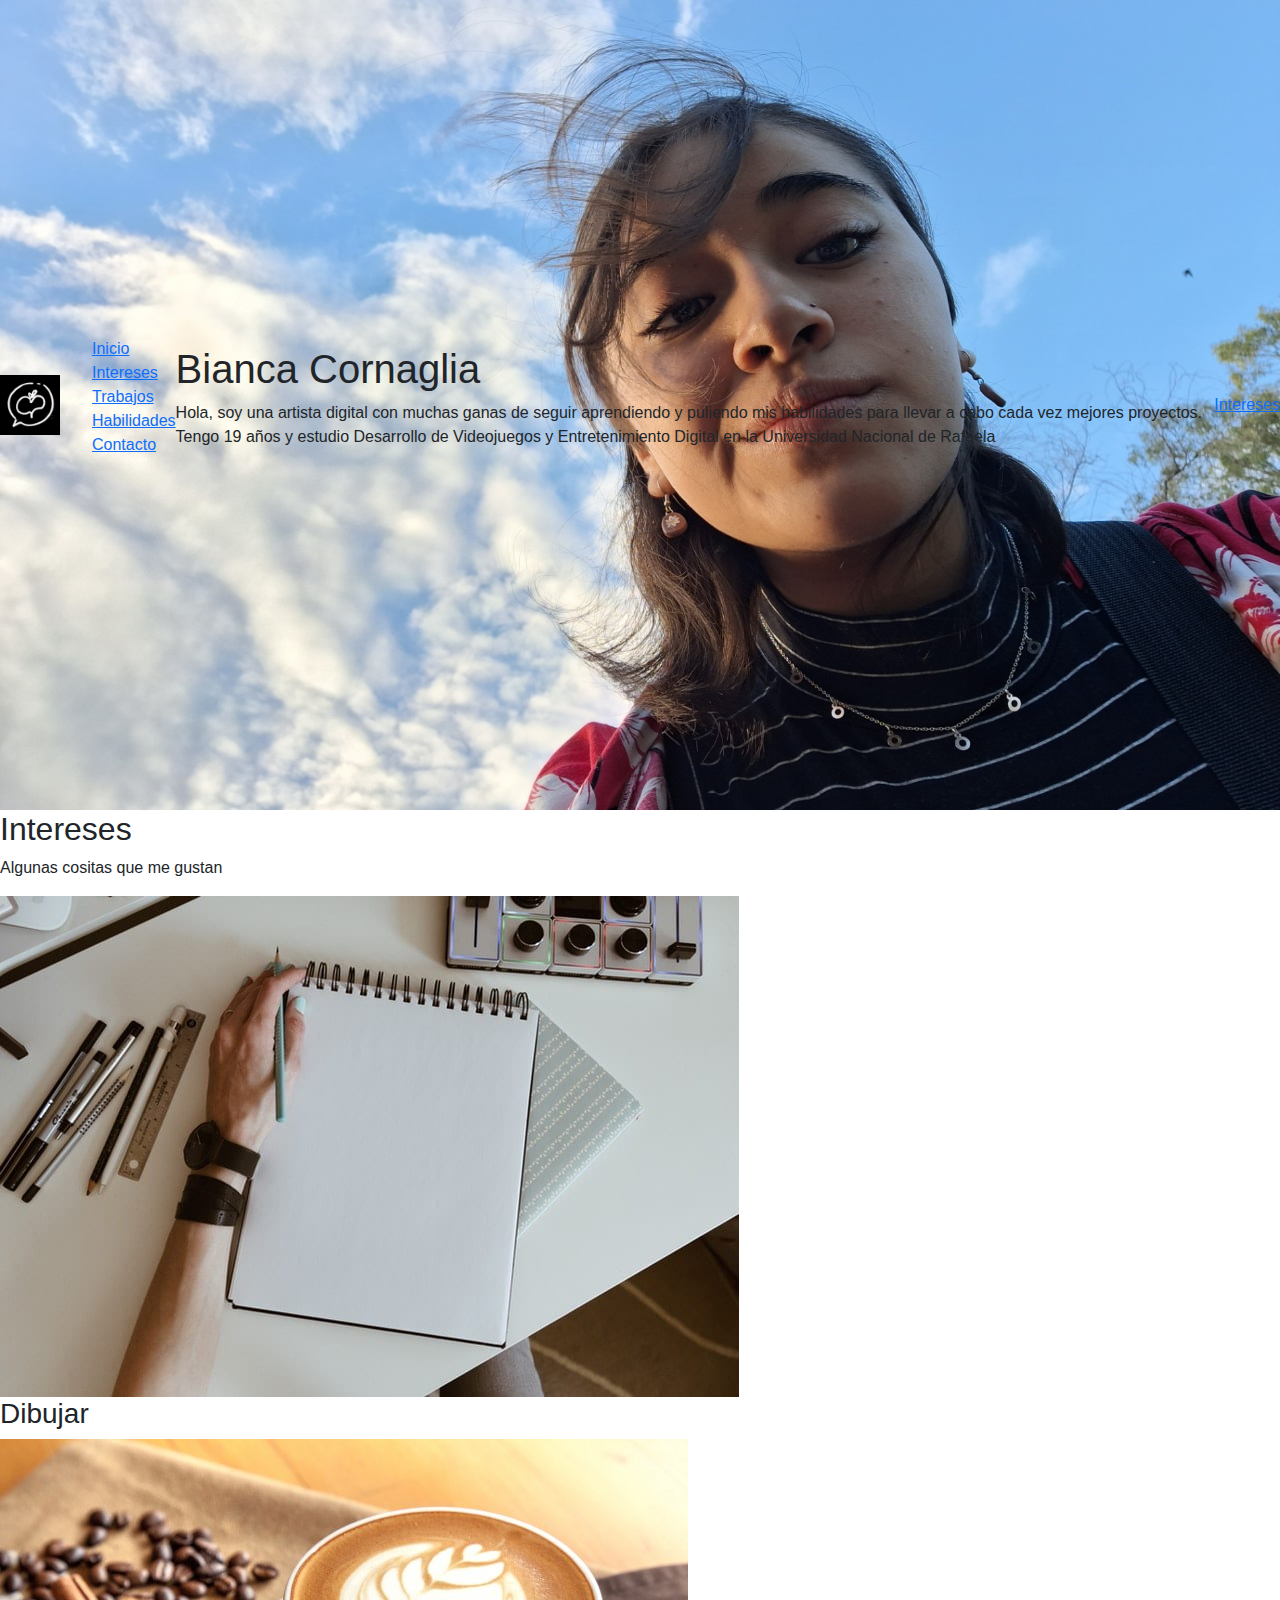
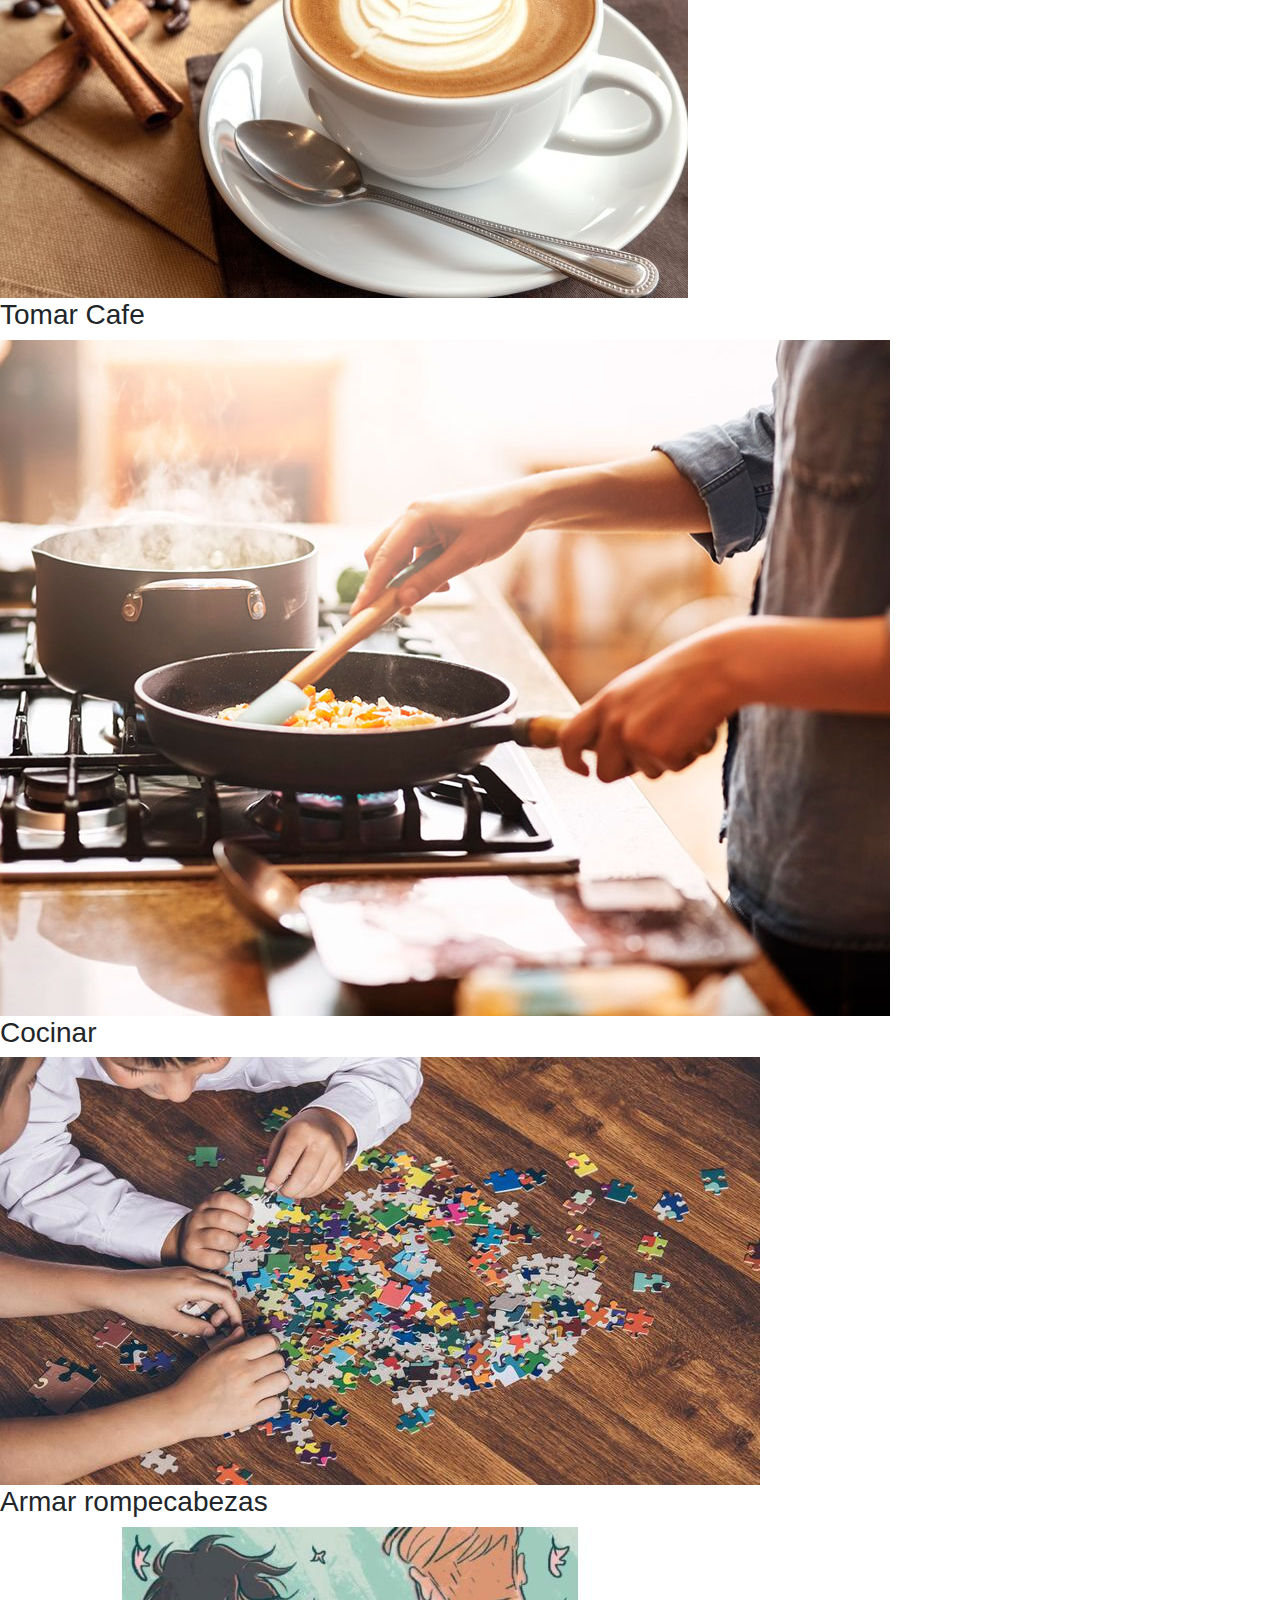
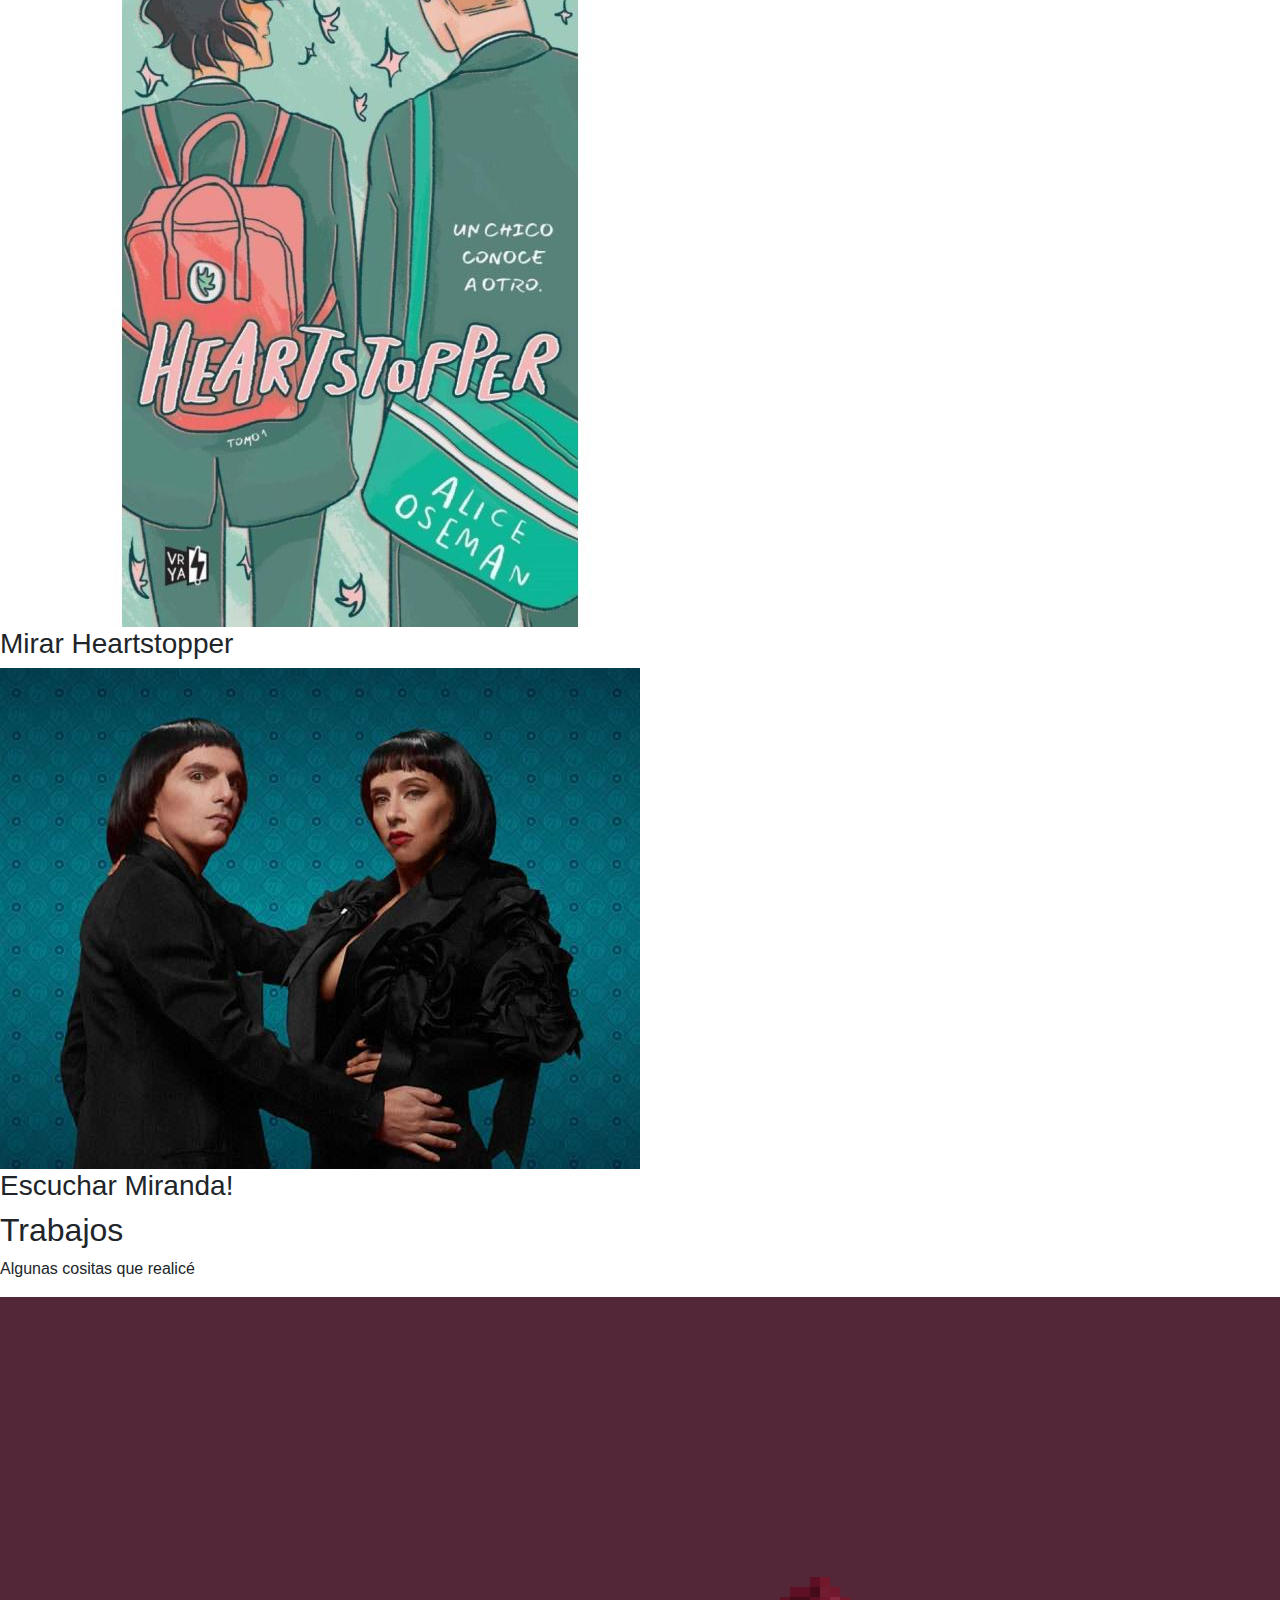
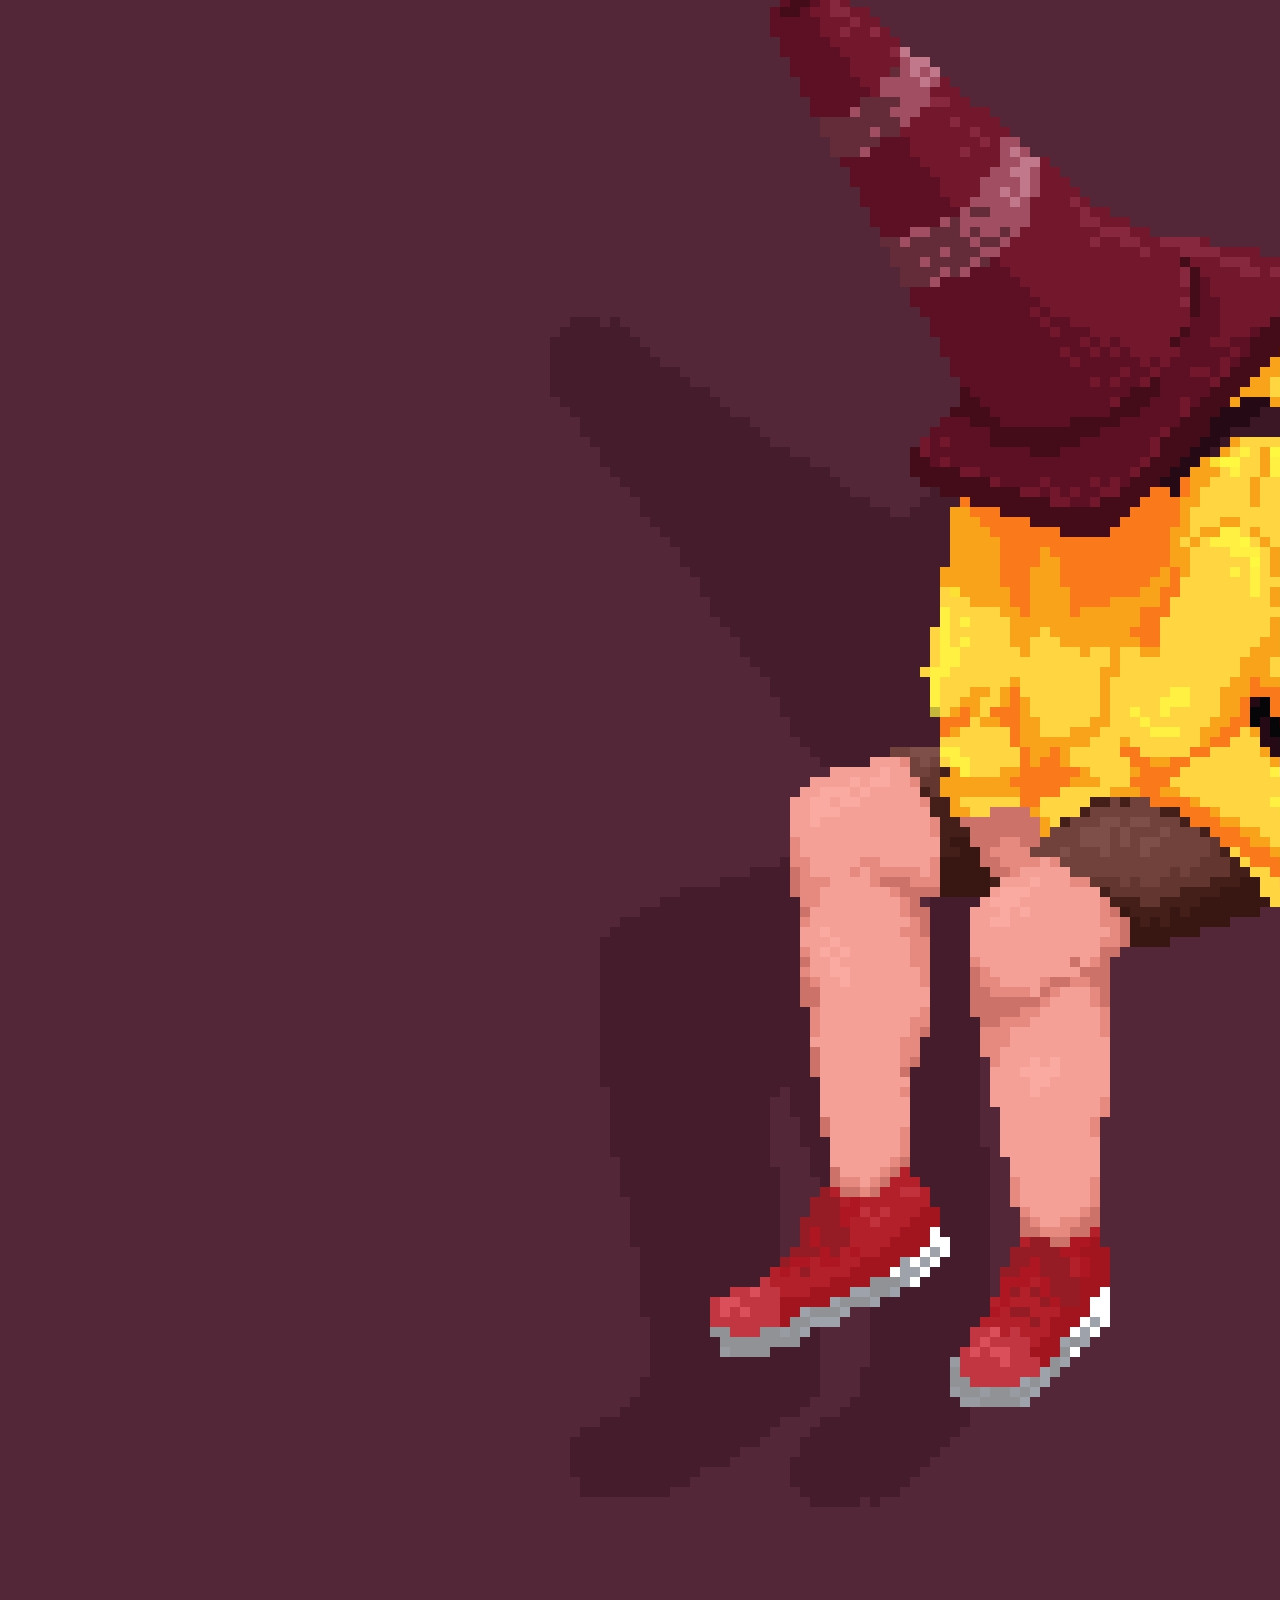
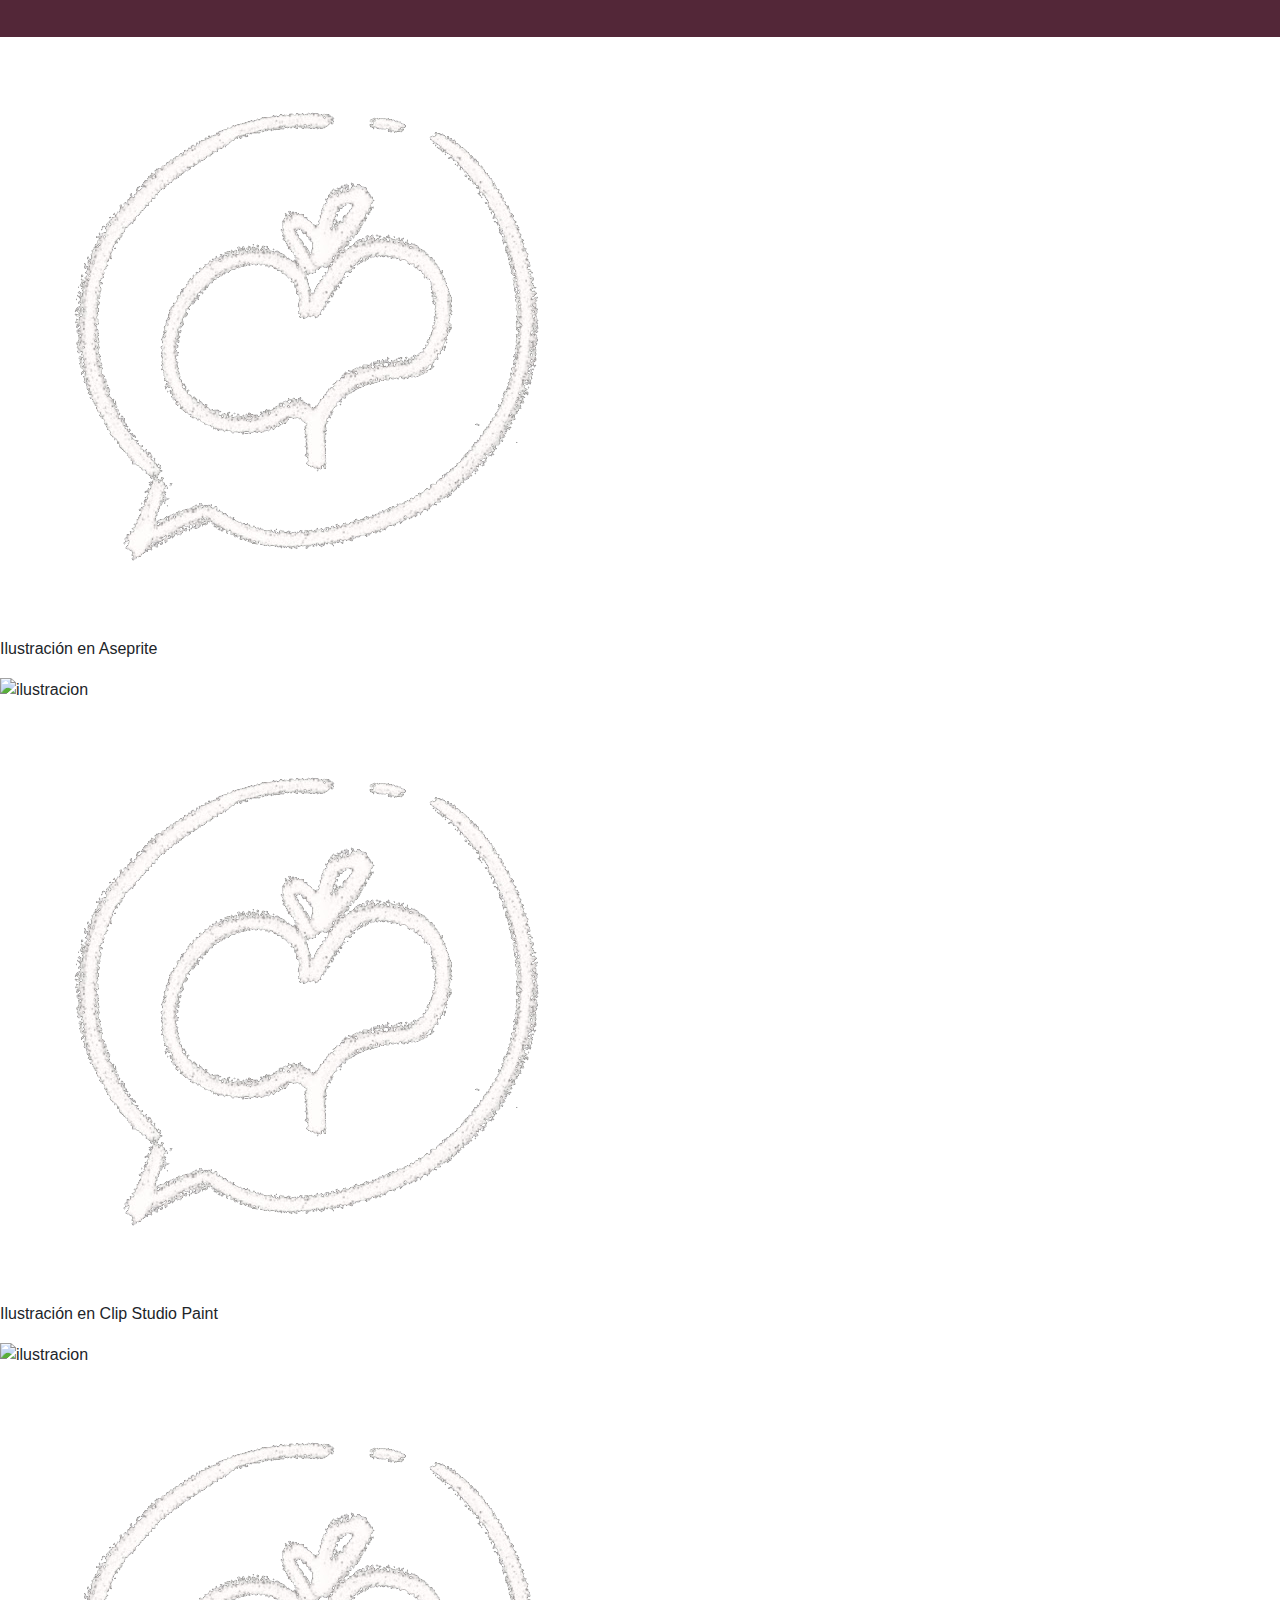
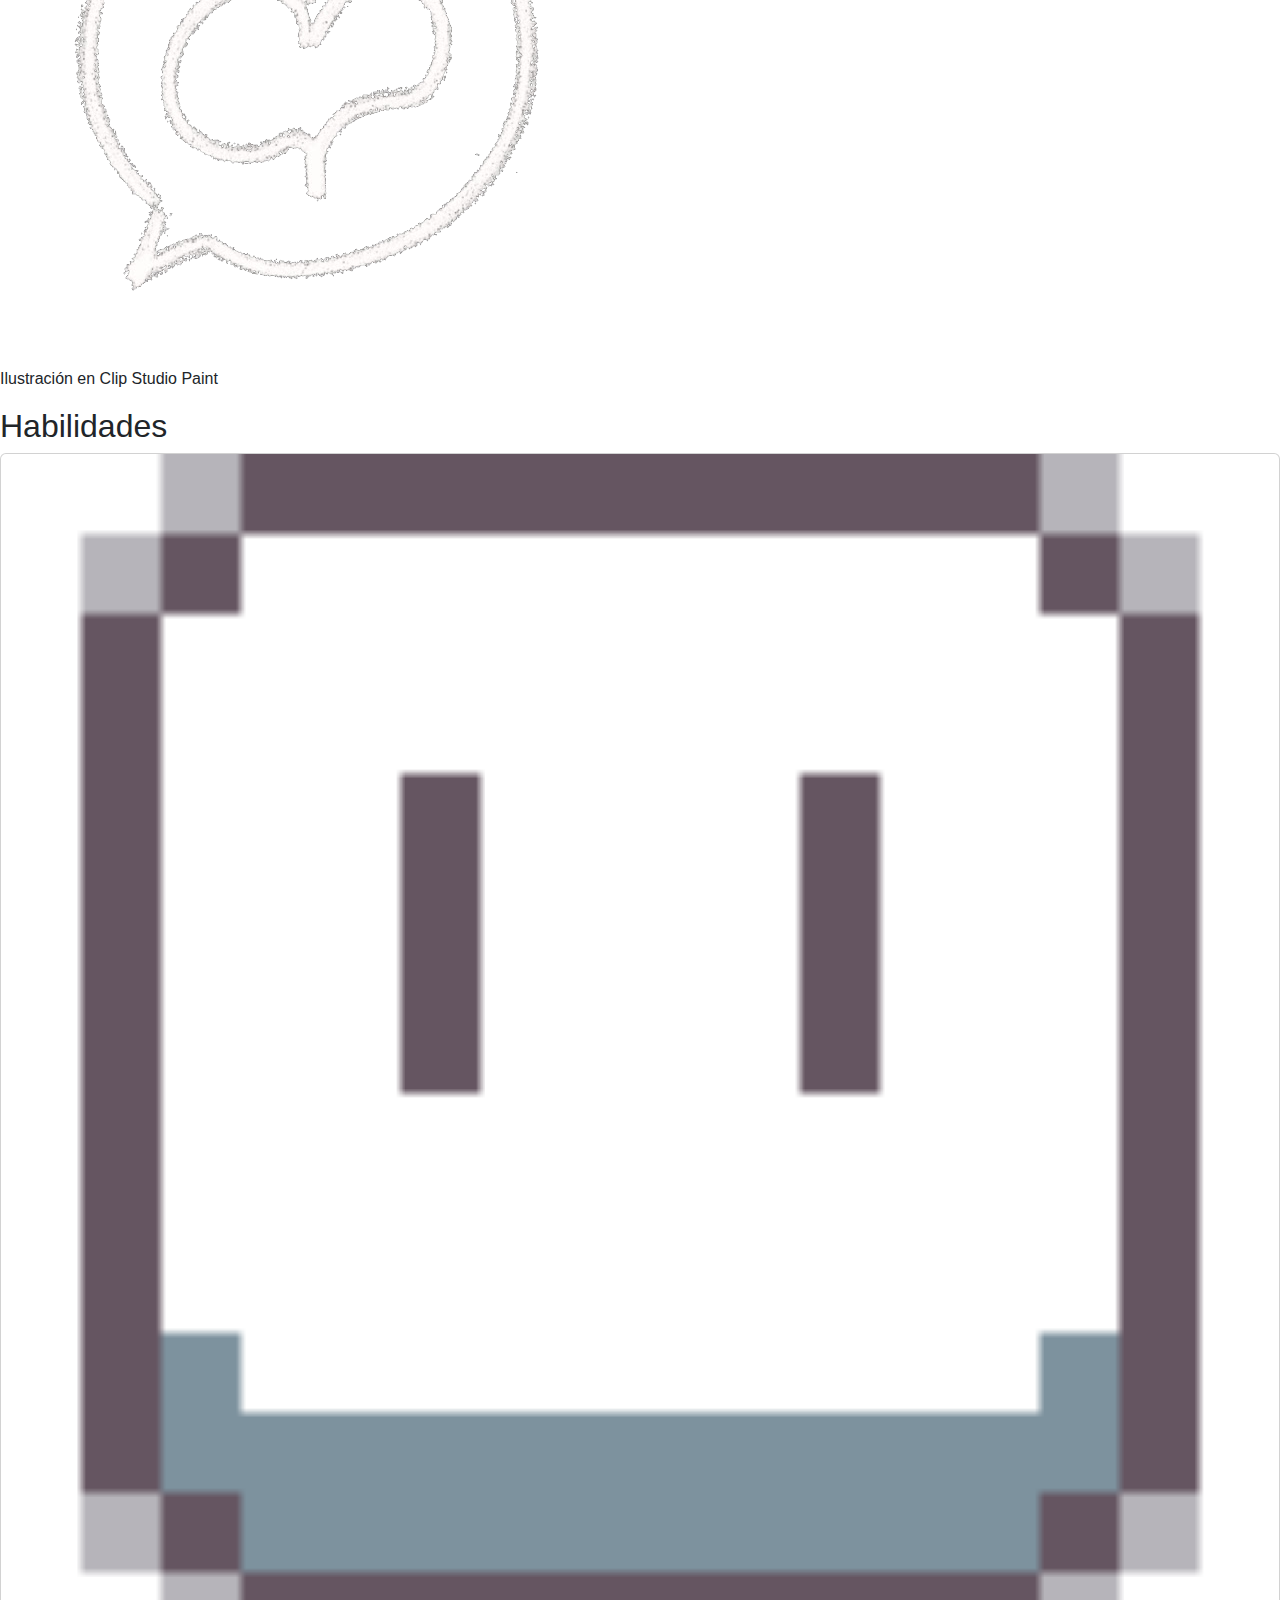
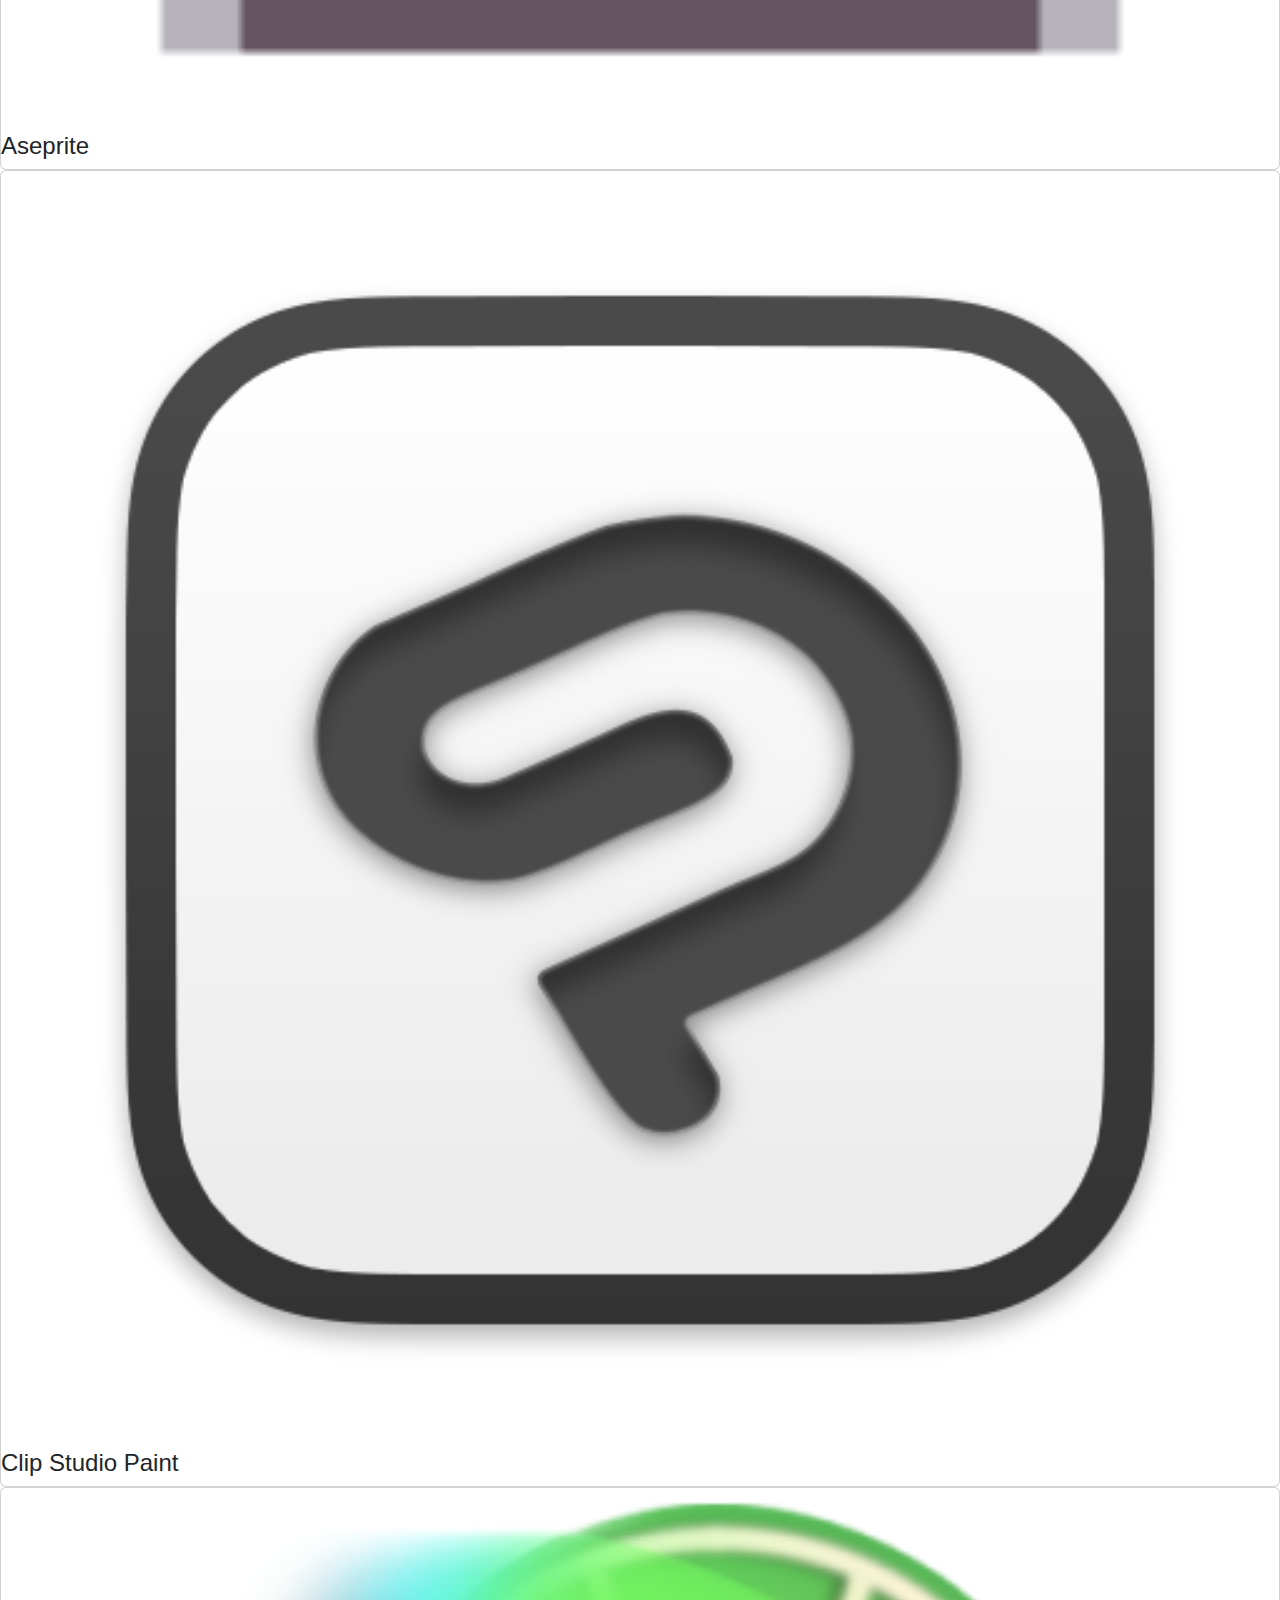
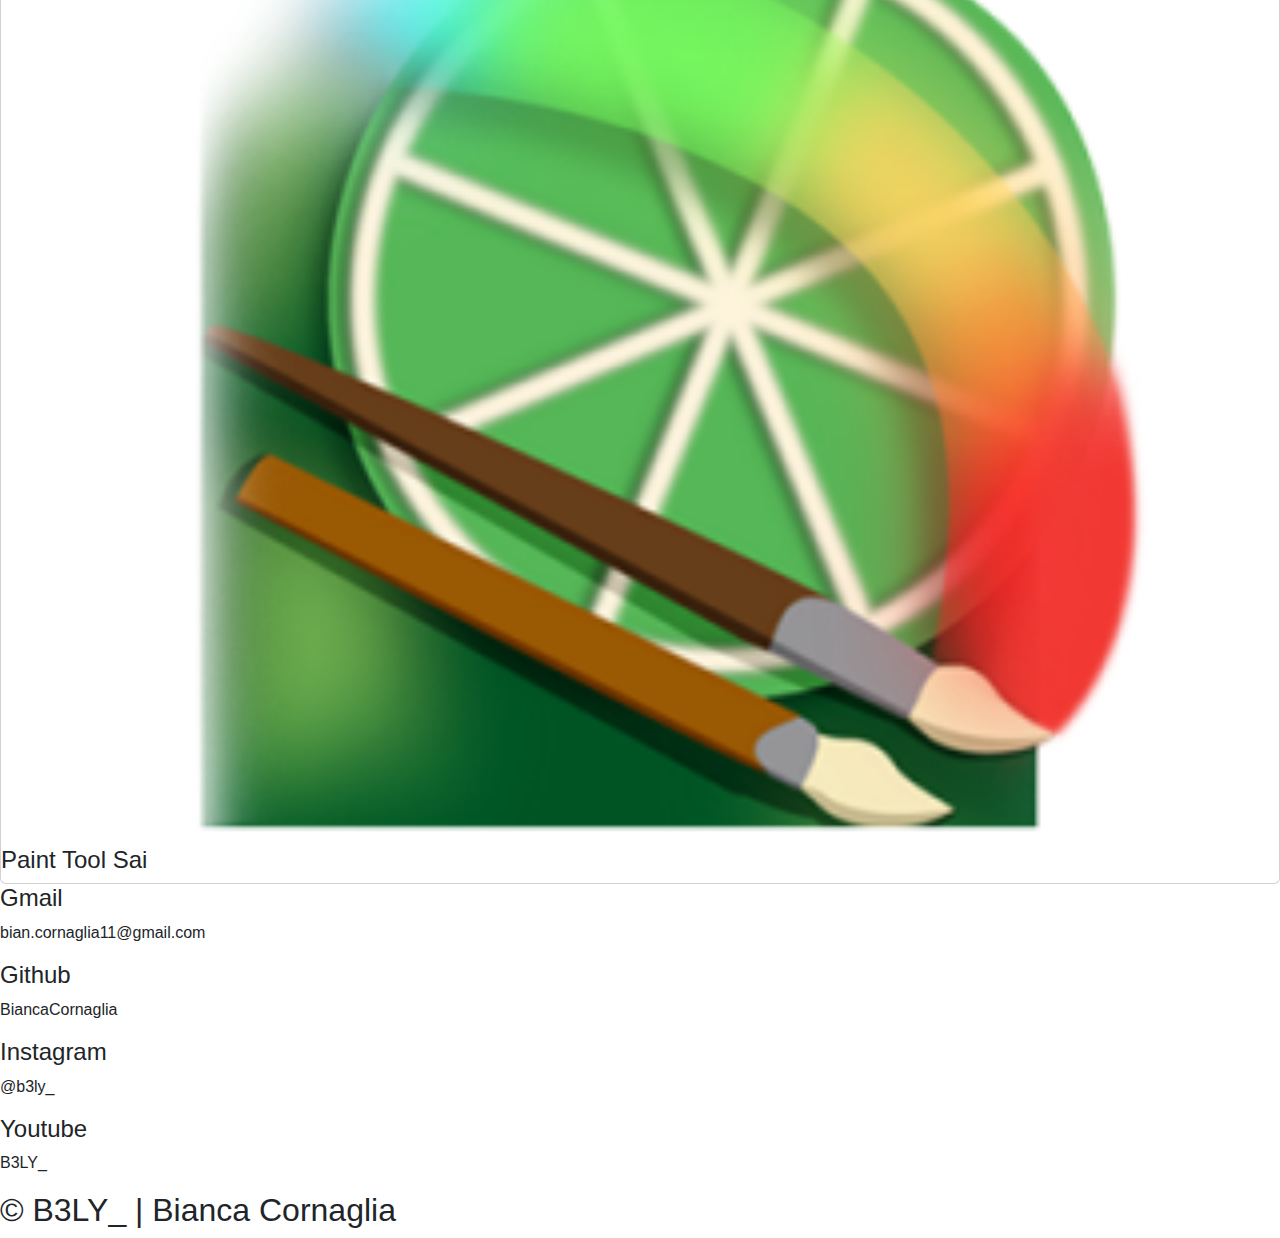
==== Proyecto/index.html @ 07d60cca "html terminado" ====
<!DOCTYPE html>
<html lang="es">
<head>
    <meta charset="UTF-8">
    <meta name="viewport" content="width=device-width, initial-scale=1.0">
    <title>Portfolio</title>
    <link rel="shortcut icon" href="/Proyecto/Images/Logob3ly_01.jpg" type="image/x-icon">
    <link href="https://cdn.jsdelivr.net/npm/bootstrap@5.3.3/dist/css/bootstrap.min.css" rel="stylesheet" integrity="sha384-QWTKZyjpPEjISv5WaRU9OFeRpok6YctnYmDr5pNlyT2bRjXh0JMhjY6hW+ALEwIH" crossorigin="anonymous">
    <link rel="stylesheet" href="/Proyecto/assets/index.css">
</head>

<body>
    
    <header
        <nav>
        <a href="#" class="Logo">
            <img src="/Proyecto/Images/Logob3ly_01.jpg" alt="Logo" width="60" height="60">
        </a>
        </div>
            <ul>
                <li><a href="#">Inicio</a></li>
                <li><a href="#">Intereses</a></li>
                <li><a href="#">Trabajos</a></li>
                <li><a href="#">Habilidades</a></li>
                <li><a href="#">Contacto</a></li>
            </ul>
        </nav>
        <section class="textos-header">
            <h1>Bianca Cornaglia</h1>
            <p>Hola, soy una artista digital con muchas ganas de seguir aprendiendo y 
            puliendo mis habilidades para llevar a cabo cada vez mejores proyectos.
            Tengo 19 años y estudio Desarrollo de Videojuegos y Entretenimiento Digital
            en la Universidad Nacional de Rafaela</p>
        </section>
            <a href="#" class="btn-1">Intereses</a>
    </header>
    <main>
        <section class="intereses">
            <h2 class="titulo">Intereses</h2>
            <p>Algunas cositas que me gustan</p>
                <div class="interes_01">
                    <img src="/Proyecto/Images/Dibujar_01.jpg" alt="Dibujar">
                    <h3>Dibujar</h3>
                </div>
                <div class="interes_01">
                    <img src="/Proyecto/Images/cafe_01.jpg" alt="Cafe">
                    <h3>Tomar Cafe</h3>
                </div>
                <div class="interes_01">
                    <img src="/Proyecto/Images/cocinar_01.jpg" alt="Cocina">
                    <h3>Cocinar</h3>
                </div>
                <div class="interes_01">
                    <img src="/Proyecto/Images/rompecabezas_01.jpg" alt="rompecabezas">
                    <h3>Armar rompecabezas</h3>
                </div>
                <div class="interes_01">
                    <img src="/Proyecto/Images/heartstopper_01.jpg" alt="Heartstopper">
                    <h3>Mirar Heartstopper</h3>
                </div>
                <div class="interes_01">
                    <img src="/Proyecto/Images/Miranda!.jpg" alt="Miranda">
                    <h3>Escuchar Miranda!</h3>
        </section>
        <section class="trabajos">
            <div class="contenedor">
                <h2 class="titulo">Trabajos</h2>
                <p>Algunas cositas que realicé</p>
                <div class="galeria-trabajos">
                    <div class="imagen-trabajos">
                        <img src="/Proyecto/Images/cono hombre.jpeg" alt="ilustracion">
                        <div class="hover-galeria">
                            <img src="/Proyecto/Images/Logob3ly_02.png" alt="logo">
                            <p>Ilustración en Aseprite</p>
                        </div>
                    </div>
                    <div class="imagen-trabajos">
                        <img src="/Proyecto/Images/EmanaTober 4.jpg" alt="ilustracion">
                        <div class="hover-galeria">
                            <img src="/Proyecto/Images/Logob3ly_02.png" alt="logo">
                            <p>Ilustración en Clip Studio Paint</p>
                        </div>
                    </div>
                    <div class="imagen-trabajos">
                        <img src="/Proyecto/Images/Maquina expendedora.jpg" alt="ilustracion">
                        <div class="hover-galeria">
                            <img src="/Proyecto/Images/Logob3ly_02.png" alt="logo">
                            <p>Ilustración en Clip Studio Paint</p>
                        </div>
                    </div>
                </div>
            </div>
        </section>
        <div class="habilidades contenedor">
            <h2 class="titulo">Habilidades</h2>
            <div class="card">
                <img src="/Proyecto/Images/logo_aseprite.png" alt="Aseprite">
                <div class="contenido-texto-card">
                    <h4>Aseprite</h4>
                </div>
            </div>
            <div class="card">
                <img src="/Proyecto/Images/logo_clip.png" alt="Clip">
                <div class="contenido-texto-card">
                    <h4>Clip Studio Paint</h4>
                </div>
            </div>
            <div class="card">
                <img src="/Proyecto/Images/logo_paint.png" alt="Paint">
                <div class="contenido-texto-card">
                    <h4>Paint Tool Sai</h4>
                </div>
            </div>
        </div>
    </main>
    <footer>
        <div class="contenedor-footer">
            <div class="content-foo">
                <h4>Gmail</h4>
                <p>bian.cornaglia11@gmail.com</p>
            </div>
            <div class="content-foo">
                <h4>Github</h4>
                <p>BiancaCornaglia</p>
            </div>
            <div class="content-foo">
                <h4>Instagram</h4>
                <p>@b3ly_</p>
            </div>
            <div class="content-foo">
                <h4>Youtube</h4>
                <p>B3LY_</p>
            </div>
        </div>
        <h2 class="titulo-final">&copy; B3LY_ | Bianca Cornaglia</h2>
    </footer>
</body>
</html>
---- Proyecto/assets/index.css ----
/*escritorio*/

*{
    margin: 0;
    padding: 0;
    box-sizing: border-box;
    text-decoration: none;
    list-style: none;
    background-image: none;
}

/*encabezado0*/

body{
    font-family:'Franklin Gothic Medium', 'Arial Narrow', Arial, sans-serif
}
.container{
    max-width: 1200px;
    margin: auto;
}

header{
    background-image: url(/Proyecto/Images/fotomia_01.jpg);
    background-position:center;
    background-size: cover;
    min-height: 90vh;
    display:flex;
    align-items:center;
}

.menu{
    position:absolute;
    top: 0;
    left: 0;
    right: 0;
    display: flex;
    align-items: center;
    justify-content: space-between;
}
/*para el carrusel*/
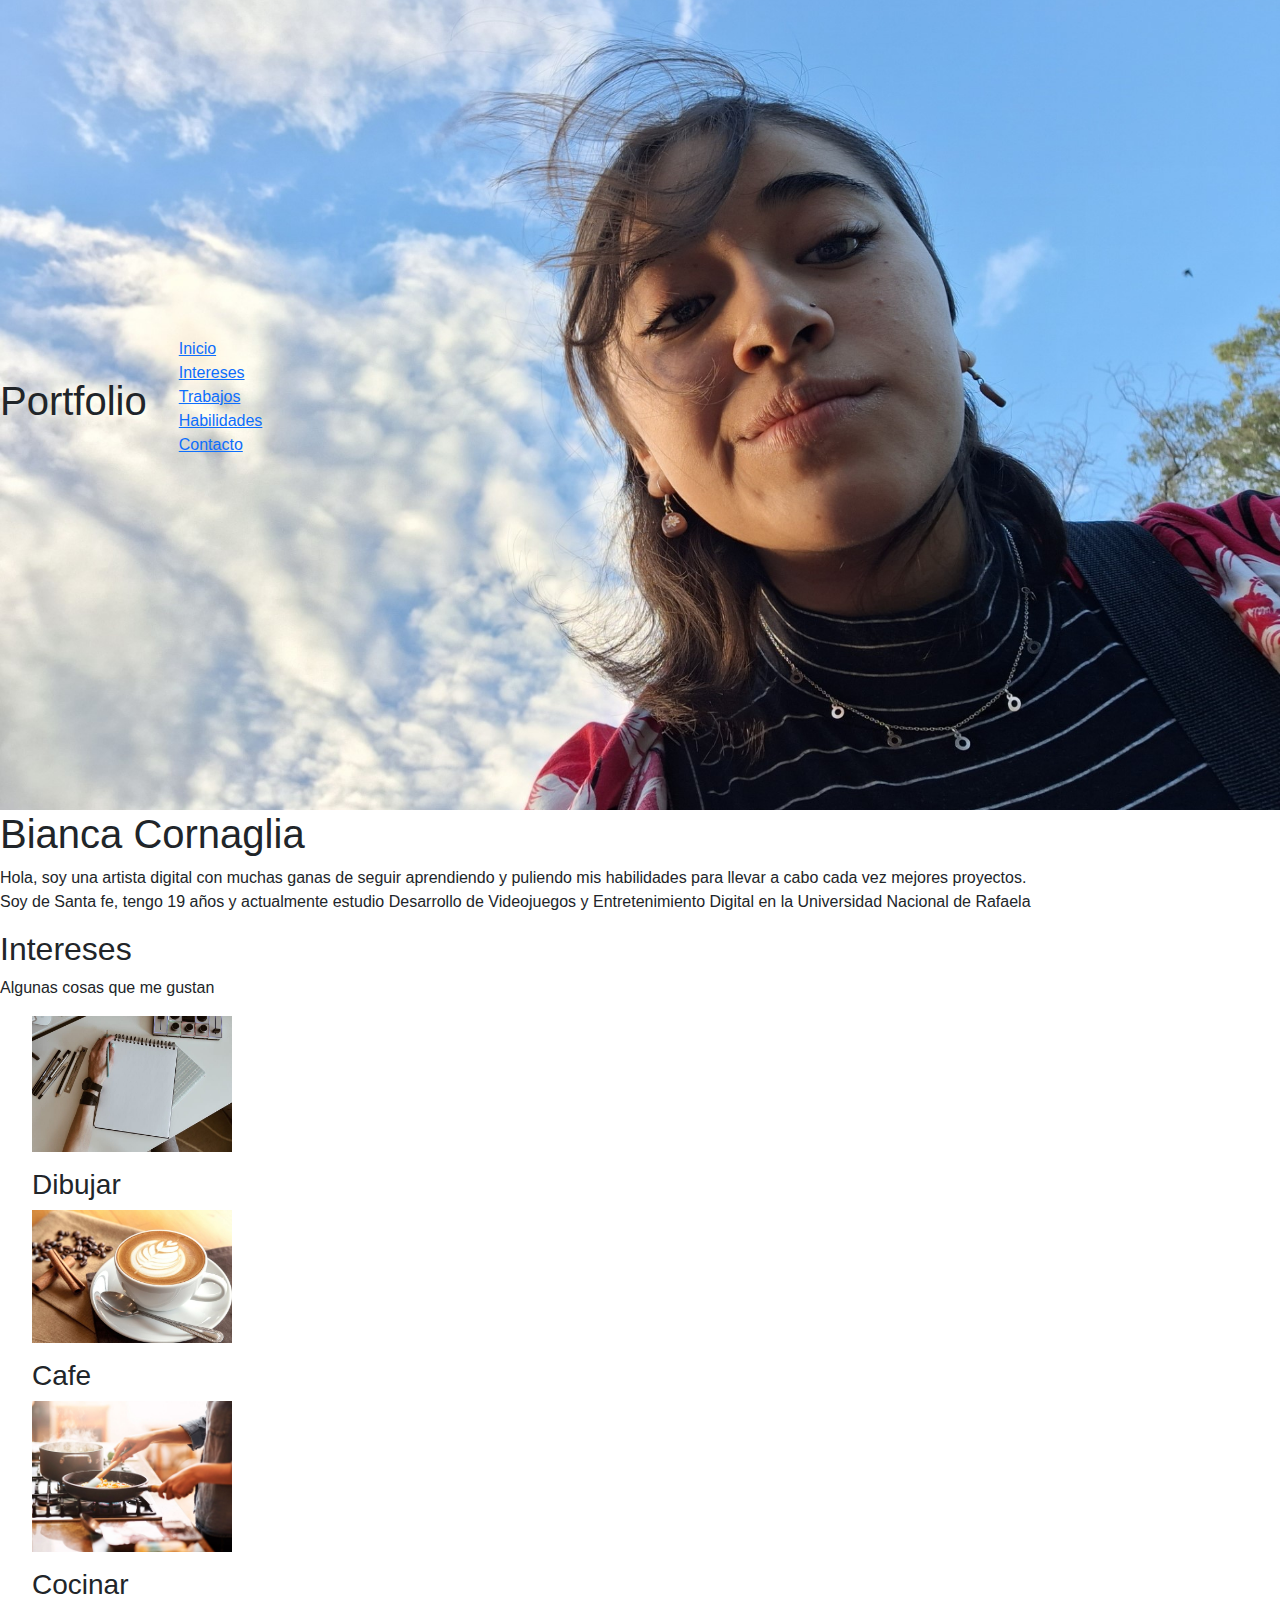
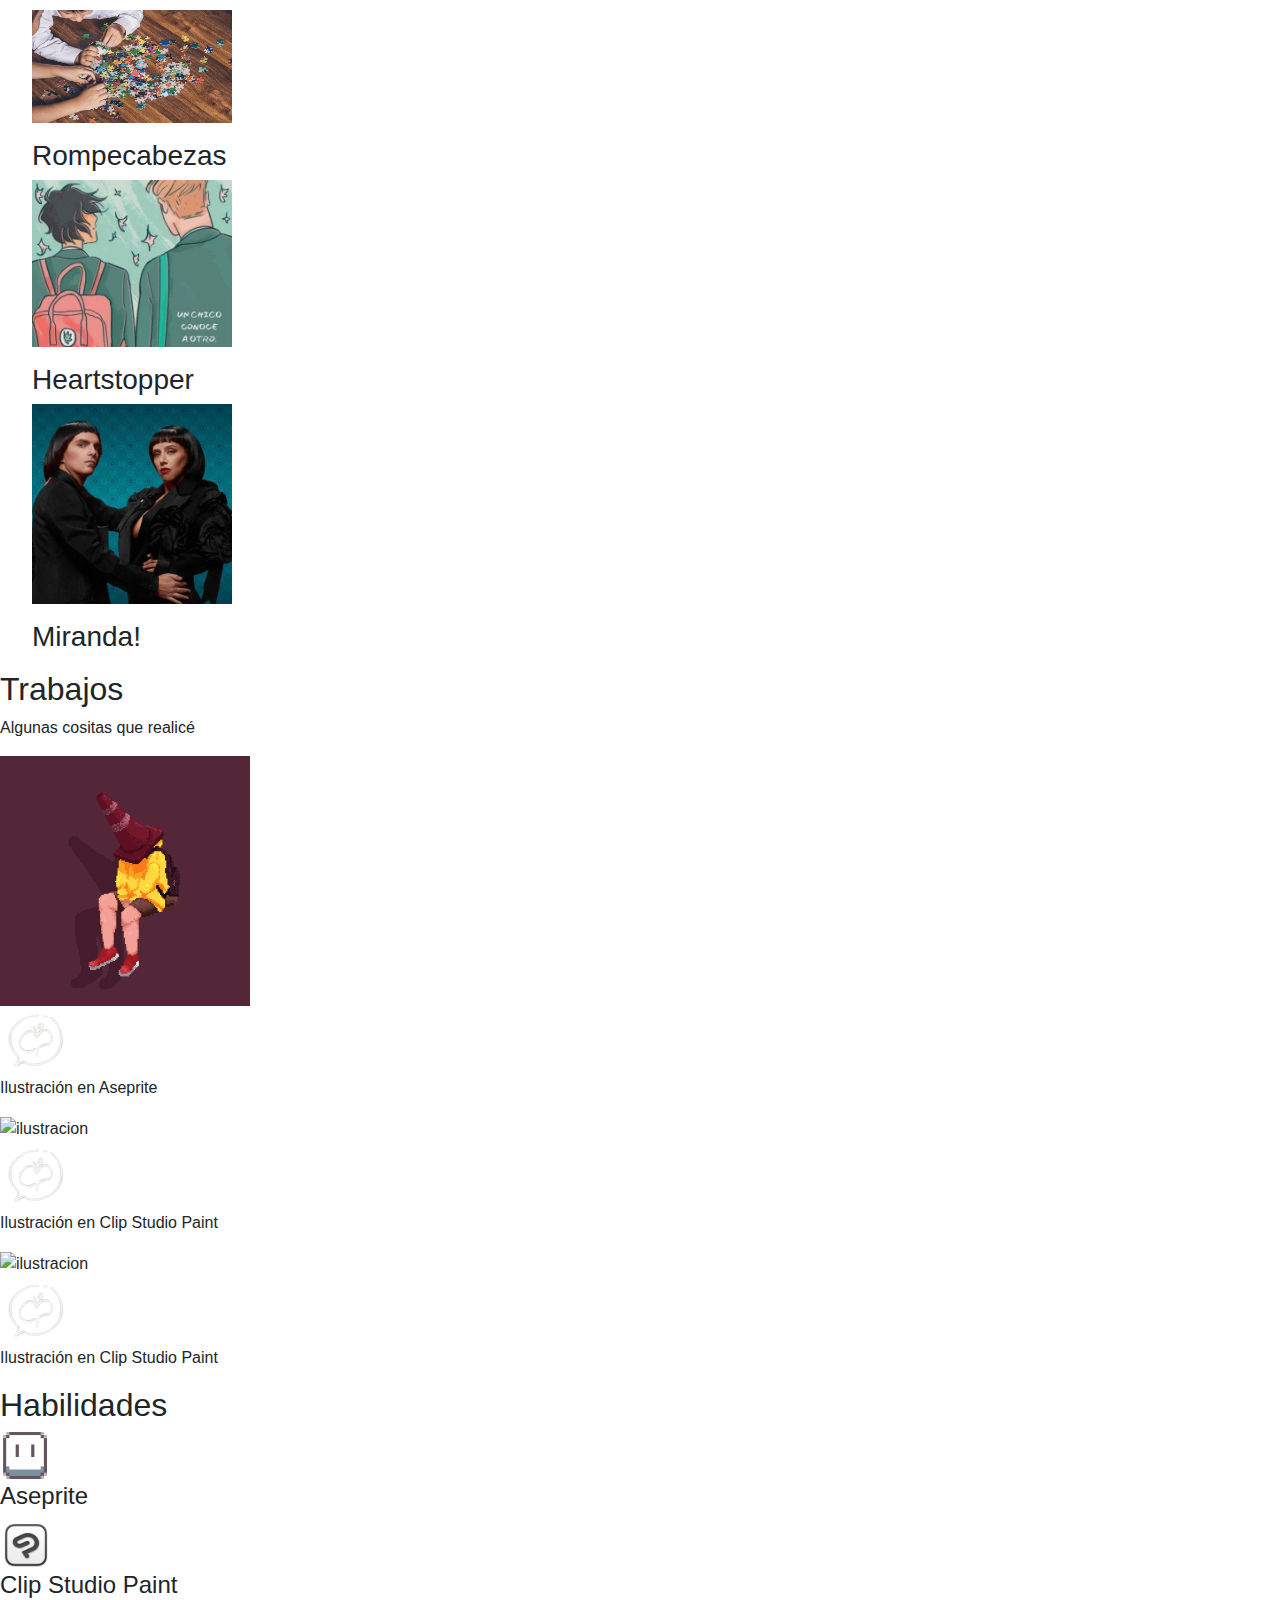
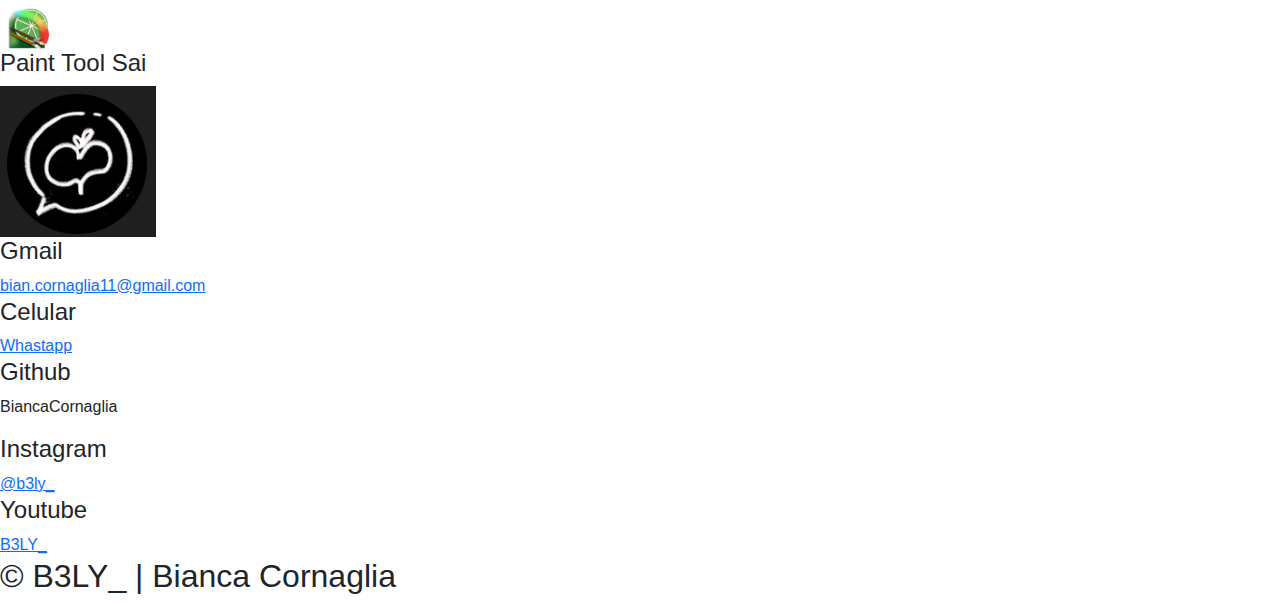
==== commit e445e363: "Ordenar html" ====
--- a/Proyecto/index.html
+++ b/Proyecto/index.html
@@ -10,114 +10,119 @@
 </head>
 
 <body>
-    
-    <header
+    <header>
+        <h1>Portfolio</h1>
         <nav>
-        <a href="#" class="Logo">
-            <img src="/Proyecto/Images/Logob3ly_01.jpg" alt="Logo" width="60" height="60">
-        </a>
-        </div>
             <ul>
-                <li><a href="#">Inicio</a></li>
-                <li><a href="#">Intereses</a></li>
-                <li><a href="#">Trabajos</a></li>
-                <li><a href="#">Habilidades</a></li>
-                <li><a href="#">Contacto</a></li>
+                <li><a href="#in">Inicio</a></li>
+                <li><a href="#int">Intereses</a></li>
+                <li><a href="#trab">Trabajos</a></li>
+                <li><a href="#hab">Habilidades</a></li>
+                <li><a href="#cont">Contacto</a></li>
             </ul>
         </nav>
-        <section class="textos-header">
+    </header>
+
+    <main>
+        <section class="descripcion">
             <h1>Bianca Cornaglia</h1>
             <p>Hola, soy una artista digital con muchas ganas de seguir aprendiendo y 
             puliendo mis habilidades para llevar a cabo cada vez mejores proyectos.
-            Tengo 19 años y estudio Desarrollo de Videojuegos y Entretenimiento Digital
+            <br>Soy de Santa fe, tengo 19 años y actualmente estudio Desarrollo de Videojuegos y Entretenimiento Digital
             en la Universidad Nacional de Rafaela</p>
         </section>
-            <a href="#" class="btn-1">Intereses</a>
-    </header>
-    <main>
-        <section class="intereses">
-            <h2 class="titulo">Intereses</h2>
-            <p>Algunas cositas que me gustan</p>
-                <div class="interes_01">
-                    <img src="/Proyecto/Images/Dibujar_01.jpg" alt="Dibujar">
-                    <h3>Dibujar</h3>
-                </div>
-                <div class="interes_01">
-                    <img src="/Proyecto/Images/cafe_01.jpg" alt="Cafe">
-                    <h3>Tomar Cafe</h3>
-                </div>
-                <div class="interes_01">
-                    <img src="/Proyecto/Images/cocinar_01.jpg" alt="Cocina">
-                    <h3>Cocinar</h3>
-                </div>
-                <div class="interes_01">
-                    <img src="/Proyecto/Images/rompecabezas_01.jpg" alt="rompecabezas">
-                    <h3>Armar rompecabezas</h3>
-                </div>
-                <div class="interes_01">
-                    <img src="/Proyecto/Images/heartstopper_01.jpg" alt="Heartstopper">
-                    <h3>Mirar Heartstopper</h3>
-                </div>
-                <div class="interes_01">
-                    <img src="/Proyecto/Images/Miranda!.jpg" alt="Miranda">
-                    <h3>Escuchar Miranda!</h3>
-        </section>
-        <section class="trabajos">
-            <div class="contenedor">
-                <h2 class="titulo">Trabajos</h2>
-                <p>Algunas cositas que realicé</p>
-                <div class="galeria-trabajos">
+    </main>
+
+    <section class="intereses">
+        <h2 class="titulo" id="int">Intereses</h2>
+        <p>Algunas cosas que me gustan</p>
+            <div class="intereses-contenedor">
+                <ul>
+                    <li><figure><img src="/Proyecto/Images/Dibujar_01.jpg" alt="Dibujar" width="200"></figure>
+                        <h3>Dibujar</h3></li>
+                    <li><figure><img src="/Proyecto/Images/cafe_01.jpg" alt="Cafe" width="200"></figure>
+                        <h3>Cafe</h3></li>   
+                    <li><figure><img src="/Proyecto/Images/cocinar_01.jpg" alt="Cocina" width="200"></figure>
+                        <h3>Cocinar</h3></li>    
+                    <li><figure><img src="/Proyecto/Images/rompecabezas_01.jpg" alt="rompecabezas" width="200"></figure>
+                        <h3>Rompecabezas</h3></li>    
+                    <li><figure><img src="/Proyecto/Images/heartstopper_01.jpg" alt="Heartstopper" width="200"></figure>
+                        <h3>Heartstopper</h3></li>    
+                    <li><figure><img src="/Proyecto/Images/Miranda!.jpg" alt="Miranda" width="200"></figure>
+                        <h3>Miranda!</h3></li>    
+                </ul>
+            </div> 
+    </section>
+
+    <section class="trabajos">
+        <div class="contenedor">
+            <h2 class="titulo" id="trab">Trabajos</h2>
+            <p>Algunas cositas que realicé</p>
+            <div class="galeria-trabajos">
                     <div class="imagen-trabajos">
-                        <img src="/Proyecto/Images/cono hombre.jpeg" alt="ilustracion">
+                        <img src="/Proyecto/Images/cono hombre.jpeg" alt="ilustracion" width="250" height="250">
                         <div class="hover-galeria">
-                            <img src="/Proyecto/Images/Logob3ly_02.png" alt="logo">
+                            <img src="/Proyecto/Images/Logob3ly_02.png" alt="logo" width="70">
                             <p>Ilustración en Aseprite</p>
                         </div>
                     </div>
                     <div class="imagen-trabajos">
-                        <img src="/Proyecto/Images/EmanaTober 4.jpg" alt="ilustracion">
+                        <img src="/Proyecto/Images/EmanaTober 4.jpg" alt="ilustracion" width="250">
                         <div class="hover-galeria">
-                            <img src="/Proyecto/Images/Logob3ly_02.png" alt="logo">
+                            <img src="/Proyecto/Images/Logob3ly_02.png" alt="logo" width="70">
                             <p>Ilustración en Clip Studio Paint</p>
                         </div>
                     </div>
                     <div class="imagen-trabajos">
-                        <img src="/Proyecto/Images/Maquina expendedora.jpg" alt="ilustracion">
+                        <img src="/Proyecto/Images/Maquina expendedora.jpg" alt="ilustracion" width="250">
                         <div class="hover-galeria">
-                            <img src="/Proyecto/Images/Logob3ly_02.png" alt="logo">
+                            <img src="/Proyecto/Images/Logob3ly_02.png" alt="logo" width="70">
                             <p>Ilustración en Clip Studio Paint</p>
                         </div>
                     </div>
                 </div>
-            </div>
-        </section>
+        </div>
+    </section>
+
+    <section>
         <div class="habilidades contenedor">
-            <h2 class="titulo">Habilidades</h2>
-            <div class="card">
-                <img src="/Proyecto/Images/logo_aseprite.png" alt="Aseprite">
-                <div class="contenido-texto-card">
-                    <h4>Aseprite</h4>
+            <h2 class="titulo" id="hab">Habilidades</h2>
+            <div class="targetas">
+                <div class="targeta">
+                    <img src="/Proyecto/Images/logo_aseprite.png" alt="Aseprite" width="50">
+                    <div class="contenido-texto-targeta">
+                        <h4>Aseprite</h4>
+                    </div>
                 </div>
-            </div>
-            <div class="card">
-                <img src="/Proyecto/Images/logo_clip.png" alt="Clip">
-                <div class="contenido-texto-card">
-                    <h4>Clip Studio Paint</h4>
+                <div class="targeta">
+                    <img src="/Proyecto/Images/logo_clip.png" alt="Clip" width="52">
+                    <div class="contenido-texto-targeta">
+                        <h4>Clip Studio Paint</h4>
+                    </div>
                 </div>
-            </div>
-            <div class="card">
-                <img src="/Proyecto/Images/logo_paint.png" alt="Paint">
-                <div class="contenido-texto-card">
-                    <h4>Paint Tool Sai</h4>
+                <div class="targeta">
+                    <img src="/Proyecto/Images/logo_paint.png" alt="Paint" width="55">
+                    <div class="contenido-texto-targeta">
+                        <h4>Paint Tool Sai</h4>
+                    </div>
                 </div>
             </div>
         </div>
-    </main>
+    </section>
+
+    <div id="boton">
+        <a href="#"><img src="/Proyecto/Images/logo_01.png" alt="subir"></a>
+    </div>
+    
     <footer>
         <div class="contenedor-footer">
             <div class="content-foo">
                 <h4>Gmail</h4>
-                <p>bian.cornaglia11@gmail.com</p>
+                <a href="mailto:bian.cornaglia11@gmail.com">bian.cornaglia11@gmail.com</a>
+            </div>
+            <div class="content-foo">
+                <h4>Celular</h4>
+                <a href="https://wa.me/3424279277" target="_blank">Whastapp</a>
             </div>
             <div class="content-foo">
                 <h4>Github</h4>
@@ -125,11 +130,11 @@
             </div>
             <div class="content-foo">
                 <h4>Instagram</h4>
-                <p>@b3ly_</p>
+                <a href="https://www.instagram.com/b3ly_/?next=%2Fbian_cornaglia%2F" target="_blank">@b3ly_</a>
             </div>
             <div class="content-foo">
                 <h4>Youtube</h4>
-                <p>B3LY_</p>
+                <a href="https://www.youtube.com/@B3ly_" target="_blank">B3LY_</a>
             </div>
         </div>
         <h2 class="titulo-final">&copy; B3LY_ | Bianca Cornaglia</h2>
